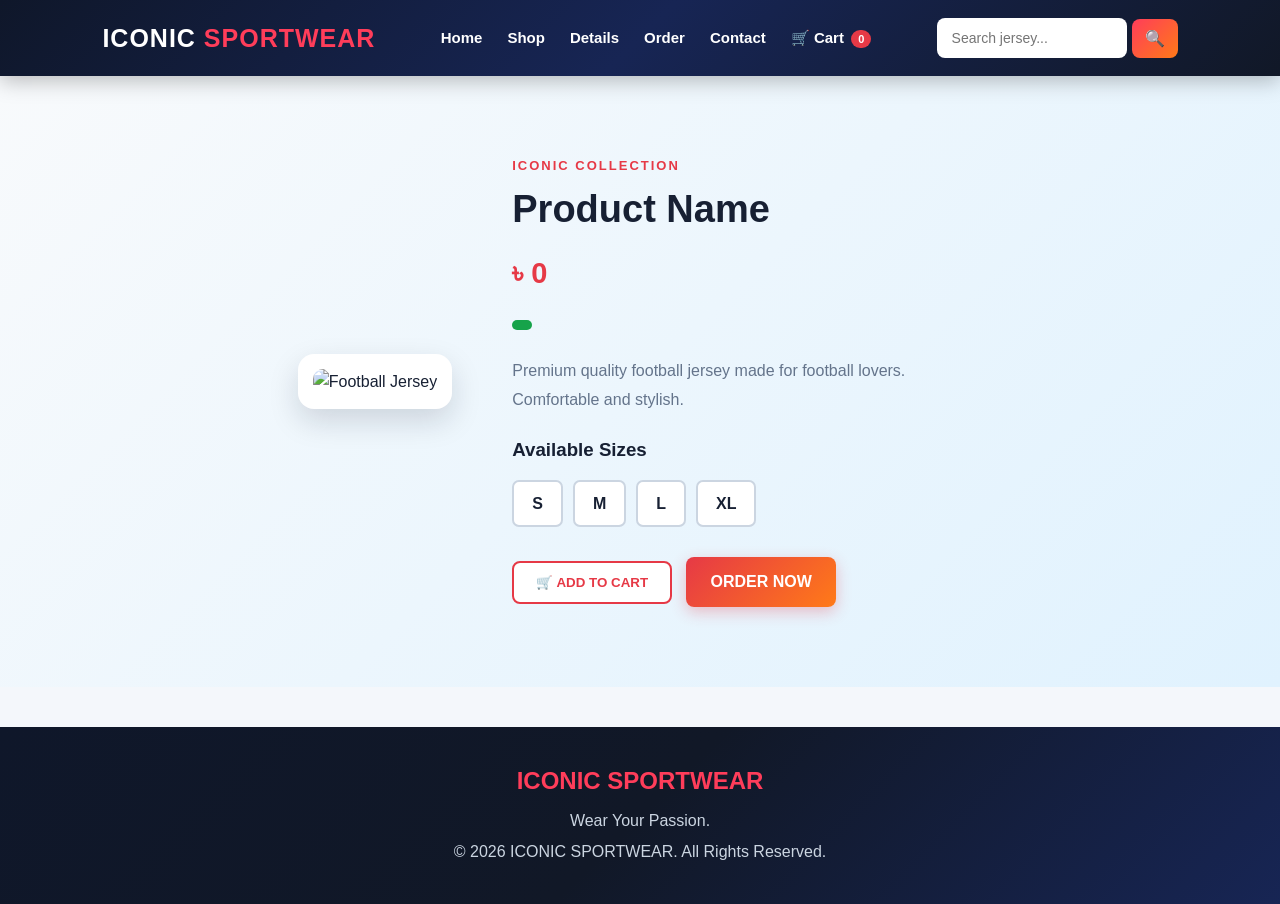
==== details.html @ 767de51f "Add files via upload" ====
<!DOCTYPE html>
<html lang="en">

<head>
    <meta charset="UTF-8">
    <meta name="viewport" content="width=device-width, initial-scale=1.0">

    <title>Product Details - ICONIC SPORTWEAR</title>

    <link rel="stylesheet" href="style.css">
</head>

<body>

    <!-- Navbar -->
    <nav class="navbar">

        <div class="logo">
            ICONIC <span>SPORTWEAR</span>
        </div>

        <ul class="nav-links">
            <li><a href="index.html">Home</a></li>
            <li><a href="shop.html">Shop</a></li>
            <li><a href="details.html">Details</a></li>
            <li><a href="order.html">Order</a></li>
            <li><a href="contact.html">Contact</a></li>
            <li>
    <a href="cart.html">
        🛒 Cart
        <span id="cartCount">0</span>
    </a>
</li>
        </ul>

        <div class="search-box">

    <div class="search-wrapper">

        <input
            type="text"
            id="searchInput"
            placeholder="Search jersey..."
            autocomplete="off"
        >

        <div id="suggestions" class="suggestions"></div>

    </div>

    <button onclick="searchProduct()">🔍</button>

</div>

    </nav>


    <!-- Product Details -->
    <section class="details-section">

        <div class="details-image">

            <img id="productImage"
                 src="images/jersey1.jpg"
                 alt="Football Jersey">

        </div>


        <div class="details-info">

            <p class="small-title">
                ICONIC COLLECTION
            </p>

            <h2 id="productName">
                Product Name
            </h2>

            <p class="details-price" id="productPrice">
                ৳ 0
            </p>
            <p id="productOldPrice" class="old-price"></p>

            <p id="productDiscount" class="discount"></p>
            <p id="productDescription">
                Premium quality football jersey made for
                football lovers. Comfortable and stylish.
            </p>


            <h3>Available Sizes</h3>

            <div class="sizes">
                <span>S</span>
                <span>M</span>
                <span>L</span>
                <span>XL</span>
            </div>
          <button class="cart-btn" id="addToCart">
    🛒 ADD TO CART
</button>

<a href="order.html" class="btn" id="orderButton">
    ORDER NOW
</a>

        

        </div>

    </section>


    <!-- Footer -->
    <footer>

        <h3>ICONIC SPORTWEAR</h3>

        <p>Wear Your Passion.</p>

        <p>
            © 2026 ICONIC SPORTWEAR. All Rights Reserved.
        </p>

    </footer>


    <script src="script.js"></script>

</body>

</html>
---- style.css ----
/* ========================================
   ICONIC SPORTWEAR
   MODERN COLORFUL SPORTS DESIGN
======================================== */

* {
    margin: 0;
    padding: 0;
    box-sizing: border-box;
}

html {
    scroll-behavior: smooth;
}

body {
    font-family: Arial, sans-serif;
    background: #f4f7fb;
    color: #172033;
    line-height: 1.6;
}

a {
    text-decoration: none;
}

img {
    max-width: 100%;
}


/* ========================================
   NAVBAR
======================================== */

.navbar {
    background: linear-gradient(135deg, #0f172a, #172554, #111827);
    padding: 18px 8%;
    display: flex;
    justify-content: space-between;
    align-items: center;
    flex-wrap: wrap;
    gap: 15px;
    box-shadow: 0 5px 20px rgba(0, 0, 0, 0.25);
    position: relative;
    z-index: 100;
}

.logo {
    color: white;
    font-size: 25px;
    font-weight: bold;
    letter-spacing: 1px;
}

.logo span {
    color: #ff3d5a;
}

.nav-links {
    list-style: none;
    display: flex;
    gap: 25px;
    flex-wrap: wrap;
}

.nav-links a {
    color: white;
    font-size: 15px;
    font-weight: bold;
    transition: 0.3s;
}

.nav-links a:hover {
    color: #38bdf8;
}


/* ========================================
   SEARCH BOX
======================================== */

.search-box {
    display: flex;
    align-items: center;
    gap: 5px;
}

.search-wrapper {
    position: relative;
}

.search-box input {
    width: 190px;
    padding: 10px 13px;
    border: 2px solid transparent;
    border-radius: 8px;
    outline: none;
    font-size: 14px;
    transition: 0.3s;
}

.search-box input:focus {
    border-color: #38bdf8;
    box-shadow: 0 0 10px rgba(56, 189, 248, 0.4);
}

.search-box button {
    border: none;
    background: linear-gradient(135deg, #ff3d5a, #ff7a18);
    color: white;
    padding: 10px 13px;
    border-radius: 8px;
    cursor: pointer;
    font-size: 16px;
    transition: 0.3s;
}

.search-box button:hover {
    transform: scale(1.08);
}


/* ========================================
   SEARCH SUGGESTIONS
======================================== */

.suggestions {
    position: absolute;
    top: 47px;
    left: 0;
    width: 240px;
    background: white;
    border-radius: 8px;
    box-shadow: 0 8px 25px rgba(0, 0, 0, 0.2);
    overflow: hidden;
    display: none;
    z-index: 1000;
}

.suggestion-item {
    padding: 12px 15px;
    cursor: pointer;
    color: #172033;
    font-size: 14px;
    border-bottom: 1px solid #e5e7eb;
    transition: 0.2s;
}

.suggestion-item:hover {
    background: #e0f2fe;
    color: #e63946;
}

.suggestion-item:last-child {
    border-bottom: none;
}


/* ========================================
   HERO SECTION
======================================== */

.hero {
    min-height: 540px;

    background:
        linear-gradient(
            90deg,
            rgba(5, 10, 25, 0.95) 15%,
            rgba(15, 23, 42, 0.75) 50%,
            rgba(15, 23, 42, 0.25)
        ),
        url("images/jersey1.jpg");

    background-size: cover;
    background-position: center;

    display: flex;
    align-items: center;

    padding: 70px 8%;

    color: white;
}

.hero-content {
    max-width: 600px;
}

.hero h1 {
    font-size: 55px;
    line-height: 1.1;
    margin-bottom: 20px;
}

.hero h1 span {
    color: #ff3d5a;
}

.hero p {
    font-size: 18px;
    color: #dbeafe;
    margin-bottom: 30px;
}


/* ========================================
   BUTTON
======================================== */

.btn {
    display: inline-block;

    background: linear-gradient(
        135deg,
        #e63946,
        #ff7a18
    );

    color: white;

    padding: 12px 24px;

    border-radius: 8px;

    font-weight: bold;

    transition: 0.3s;

    box-shadow: 0 5px 15px rgba(230, 57, 70, 0.3);
}

.btn:hover {
    transform: translateY(-3px);
    box-shadow: 0 8px 20px rgba(230, 57, 70, 0.45);
}


/* ========================================
   SECTION
======================================== */

.section {
    padding: 70px 8%;
}

.section-title {
    text-align: center;

    font-size: 32px;

    margin-bottom: 40px;

    color: #172033;

    position: relative;
}

.section-title::after {
    content: "";

    display: block;

    width: 65px;
    height: 4px;

    margin: 10px auto 0;

    border-radius: 10px;

    background: linear-gradient(
        90deg,
        #e63946,
        #ff7a18,
        #38bdf8
    );
}


/* ========================================
   PRODUCT CONTAINER
======================================== */

.product-container {
    display: grid;

    grid-template-columns:
        repeat(auto-fit, minmax(230px, 1fr));

    gap: 30px;
}


/* ========================================
   PRODUCT CARD
======================================== */

.product-card {
    position: relative;

    background: white;

    border-radius: 14px;

    padding: 18px;

    text-align: center;

    box-shadow:
        0 8px 25px rgba(15, 23, 42, 0.08);

    border: 1px solid #e5e7eb;

    transition: 0.35s;

    overflow: hidden;
}

.product-card::before {
    content: "";

    position: absolute;

    top: 0;
    left: 0;

    width: 100%;
    height: 4px;

    background: linear-gradient(
        90deg,
        #e63946,
        #ff7a18,
        #38bdf8
    );
}

.product-card:hover {
    transform: translateY(-10px);

    box-shadow:
        0 15px 35px rgba(15, 23, 42, 0.18);
}

.product-card img {
    width: 100%;

    height: 280px;

    object-fit: cover;

    border-radius: 10px;

    margin-bottom: 15px;

    transition: 0.4s;
}

.product-card:hover img {
    transform: scale(1.04);
}

.product-card h3 {
    font-size: 19px;

    margin-bottom: 8px;

    color: #172033;
}

.price {
    color: #e63946;

    font-size: 20px;

    font-weight: bold;

    margin-bottom: 15px;
}


/* ========================================
   HOT SELL BADGE
======================================== */

.hot-sell {
    position: absolute;

    top: 14px;
    right: 14px;

    background: linear-gradient(
        135deg,
        #e63946,
        #ff7a18
    );

    color: white;

    padding: 7px 13px;

    border-radius: 20px;

    font-size: 12px;

    font-weight: bold;

    letter-spacing: 0.5px;

    box-shadow:
        0 5px 12px rgba(0, 0, 0, 0.25);

    z-index: 2;
}


/* ========================================
   SALE BADGE
======================================== */

.sale-badge {
    position: absolute;

    top: 14px;
    left: 14px;

    background: linear-gradient(
        135deg,
        #e63946,
        #c1121f
    );

    color: white;

    padding: 7px 11px;

    border-radius: 6px;

    font-size: 12px;

    font-weight: bold;

    z-index: 2;

    box-shadow:
        0 4px 10px rgba(0, 0, 0, 0.2);
}


/* ========================================
   OLD PRICE
======================================== */

.old-price {
    text-decoration: line-through;

    color: #8b95a5;

    font-size: 16px;

    margin-bottom: 5px;
}

.discount {
    display: inline-block;

    background: #16a34a;

    color: white;

    padding: 5px 10px;

    border-radius: 5px;

    font-size: 13px;

    font-weight: bold;

    margin-bottom: 15px;
}


/* ========================================
   OFFER SECTION
======================================== */

.offer-section {
    margin: 30px 8% 70px;

    padding: 45px;

    border-radius: 18px;

    background:
        linear-gradient(
            135deg,
            #172554,
            #1e3a8a,
            #7f1d1d
        );

    color: white;

    text-align: center;

    box-shadow:
        0 12px 30px rgba(15, 23, 42, 0.2);
}

.offer-section h2 {
    font-size: 35px;

    margin-bottom: 10px;
}

.offer-section p {
    color: #dbeafe;

    margin-bottom: 20px;
}


/* ========================================
   DETAILS PAGE
======================================== */

.details-section {
    display: flex;

    justify-content: center;

    align-items: center;

    gap: 60px;

    padding: 80px 8%;

    background:
        linear-gradient(
            135deg,
            #f8fafc,
            #e0f2fe
        );

    min-height: 600px;

    flex-wrap: wrap;
}

.details-image {
    background: white;

    padding: 15px;

    border-radius: 16px;

    box-shadow:
        0 12px 30px rgba(15, 23, 42, 0.15);
}

.details-image img {
    width: 370px;

    height: 430px;

    object-fit: cover;

    border-radius: 10px;
}

.details-info {
    max-width: 470px;
}

.small-title {
    color: #e63946;

    font-weight: bold;

    letter-spacing: 2px;

    font-size: 13px;

    margin-bottom: 10px;
}

.details-info h2 {
    font-size: 38px;

    line-height: 1.2;

    margin-bottom: 15px;

    color: #172033;
}

.details-info p:not(.small-title) {
    color: #64748b;

    line-height: 1.8;

    margin-bottom: 20px;
}

.details-price {
    color: #e63946 !important;

    font-size: 29px;

    font-weight: bold;
}

.details-info h3 {
    margin-bottom: 15px;
}


/* ========================================
   SIZE BUTTONS
======================================== */

.sizes {
    display: flex;

    gap: 10px;

    margin-bottom: 30px;
}

.sizes span {
    border: 2px solid #cbd5e1;

    background: white;

    padding: 9px 18px;

    border-radius: 7px;

    font-weight: bold;

    cursor: pointer;

    transition: 0.3s;
}

.sizes span:hover {
    background: #172554;

    color: white;

    border-color: #172554;
}


/* ========================================
   ORDER FORM
======================================== */

.form-section {
    max-width: 650px;

    margin: 60px auto;

    padding: 40px;

    background: white;

    border-radius: 15px;

    box-shadow:
        0 10px 30px rgba(15, 23, 42, 0.1);

    border-top: 5px solid #e63946;
}

.form-section h2 {
    text-align: center;

    font-size: 30px;

    margin-bottom: 30px;

    color: #172033;
}

.form-section label,
.contact-form label {
    display: block;

    font-weight: bold;

    margin-bottom: 8px;

    color: #334155;
}

.form-section input,
.form-section select,
.form-section textarea,
.contact-form input,
.contact-form textarea {
    width: 100%;

    padding: 13px;

    margin-bottom: 20px;

    border: 1px solid #cbd5e1;

    border-radius: 7px;

    outline: none;

    font-family: Arial, sans-serif;

    font-size: 15px;

    transition: 0.3s;
}

.form-section input:focus,
.form-section select:focus,
.form-section textarea:focus,
.contact-form input:focus,
.contact-form textarea:focus {
    border-color: #38bdf8;

    box-shadow:
        0 0 8px rgba(56, 189, 248, 0.25);
}

.form-section textarea,
.contact-form textarea {
    resize: vertical;
}

.form-section .btn,
.contact-form .btn {
    border: none;

    cursor: pointer;
}

#orderMessage,
#contactMessage {
    margin-top: 20px;

    color: #16803c;

    font-weight: bold;

    background: #dcfce7;

    padding: 12px;

    border-radius: 6px;
}


/* ========================================
   CONTACT SECTION
======================================== */

.contact-section {
    display: flex;

    justify-content: center;

    gap: 40px;

    padding: 70px 8%;

    flex-wrap: wrap;
}

.contact-info,
.contact-form {
    background: white;

    padding: 40px;

    border-radius: 15px;

    box-shadow:
        0 10px 30px rgba(15, 23, 42, 0.1);

    flex: 1;

    min-width: 280px;

    max-width: 500px;
}

.contact-info {
    background:
        linear-gradient(
            135deg,
            #172554,
            #0f172a
        );

    color: white;
}

.contact-info h2,
.contact-form h2 {
    margin-bottom: 20px;

    font-size: 28px;
}

.contact-info > p {
    color: #dbeafe;

    line-height: 1.8;

    margin-bottom: 25px;
}

.contact-item {
    margin-bottom: 22px;

    padding: 15px;

    border-left: 3px solid #38bdf8;

    background: rgba(255, 255, 255, 0.06);

    border-radius: 5px;
}

.contact-item h3 {
    margin-bottom: 5px;

    color: #38bdf8;
}

.contact-item p {
    color: #e2e8f0;
}


/* ========================================
   FOOTER
======================================== */

footer {
    background:
        linear-gradient(
            135deg,
            #0f172a,
            #111827,
            #172554
        );

    color: white;

    text-align: center;

    padding: 35px 20px;

    margin-top: 40px;
}

footer h3 {
    font-size: 24px;

    margin-bottom: 8px;

    color: #ff3d5a;
}

footer p {
    color: #cbd5e1;

    margin-bottom: 5px;
}


/* ========================================
   MOBILE RESPONSIVE
======================================== */

@media (max-width: 768px) {

    .navbar {
        justify-content: center;

        text-align: center;
    }

    .nav-links {
        justify-content: center;

        gap: 15px;
    }

    .search-box {
        width: 100%;

        justify-content: center;
    }

    .search-box input {
        width: 220px;
    }

    .hero {
        min-height: 480px;

        text-align: center;

        justify-content: center;

        padding: 50px 6%;
    }

    .hero h1 {
        font-size: 40px;
    }

    .hero p {
        font-size: 16px;
    }

    .section {
        padding: 50px 6%;
    }

    .section-title {
        font-size: 28px;
    }

    .details-section {
        padding: 50px 6%;

        gap: 35px;
    }

    .details-image img {
        width: 300px;

        height: 360px;
    }

    .details-info {
        text-align: center;
    }

    .sizes {
        justify-content: center;
    }

    .form-section {
        margin: 40px 6%;

        padding: 30px 22px;
    }

    .contact-section {
        padding: 50px 6%;
    }

    .offer-section {
        margin: 20px 6% 50px;

        padding: 35px 20px;
    }

    .offer-section h2 {
        font-size: 28px;
    }
}


/* ========================================
   SMALL MOBILE
======================================== */

@media (max-width: 480px) {

    .logo {
        font-size: 21px;
    }

    .nav-links {
        gap: 10px;

        font-size: 13px;
    }

    .hero h1 {
        font-size: 34px;
    }

    .product-card img {
        height: 250px;
    }

    .details-info h2 {
        font-size: 30px;
    }

    .details-image img {
        width: 270px;

        height: 330px;
    }
}
/* ========================================
   SHOP BY CATEGORY
======================================== */

.category-section {
    padding: 80px 8%;

    background:
        linear-gradient(
            135deg,
            #f8fafc,
            #e0f2fe,
            #fff1f2
        );

    position: relative;
    overflow: hidden;
}


/* Decorative circles */

.category-section::before {
    content: "";

    position: absolute;

    width: 220px;
    height: 220px;

    background: rgba(56, 189, 248, 0.12);

    border-radius: 50%;

    top: -80px;
    left: -70px;
}

.category-section::after {
    content: "";

    position: absolute;

    width: 250px;
    height: 250px;

    background: rgba(230, 57, 70, 0.10);

    border-radius: 50%;

    bottom: -100px;
    right: -80px;
}


/* Heading */

.category-heading {
    text-align: center;

    max-width: 650px;

    margin: 0 auto 45px;

    position: relative;

    z-index: 2;
}

.category-subtitle {
    color: #e63946;

    font-size: 13px;

    font-weight: bold;

    letter-spacing: 2px;

    margin-bottom: 8px;
}

.category-heading h2 {
    font-size: 38px;

    color: #172033;

    margin-bottom: 10px;

    text-transform: uppercase;
}

.category-heading h2::after {
    content: "";

    display: block;

    width: 70px;
    height: 4px;

    margin: 12px auto 0;

    border-radius: 10px;

    background:
        linear-gradient(
            90deg,
            #e63946,
            #ff7a18,
            #38bdf8
        );
}

.category-heading > p:last-child {
    color: #64748b;

    font-size: 16px;
}


/* Category Container */

.category-container {
    display: grid;

    grid-template-columns:
        repeat(2, 1fr);

    gap: 30px;

    max-width: 1000px;

    margin: auto;

    position: relative;

    z-index: 2;
}


/* Category Card */

.category-card {
    position: relative;

    min-height: 260px;

    padding: 35px;

    border-radius: 18px;

    overflow: hidden;

    color: white;

    display: flex;

    align-items: center;

    transition: 0.4s;

    box-shadow:
        0 12px 30px rgba(15, 23, 42, 0.15);
}

.category-card:hover {
    transform: translateY(-10px);

    box-shadow:
        0 20px 40px rgba(15, 23, 42, 0.22);
}


/* Club Card */

.club-card {
    background:
        linear-gradient(
            135deg,
            #172554,
            #1d4ed8,
            #38bdf8
        );
}


/* Country Card */

.country-card {
    background:
        linear-gradient(
            135deg,
            #7f1d1d,
            #e63946,
            #ff7a18
        );
}


/* Decorative circle inside cards */

.category-card::before {
    content: "";

    position: absolute;

    width: 180px;
    height: 180px;

    border-radius: 50%;

    background: rgba(255, 255, 255, 0.10);

    right: -50px;
    top: -50px;
}

.category-card::after {
    content: "";

    position: absolute;

    width: 100px;
    height: 100px;

    border-radius: 50%;

    background: rgba(255, 255, 255, 0.08);

    right: 70px;
    bottom: -50px;
}


/* Icon */

.category-icon {
    width: 75px;
    height: 75px;

    min-width: 75px;

    border-radius: 20px;

    display: flex;

    justify-content: center;

    align-items: center;

    font-size: 38px;

    background: rgba(255, 255, 255, 0.16);

    border: 1px solid rgba(255, 255, 255, 0.25);

    backdrop-filter: blur(5px);

    margin-right: 25px;

    transition: 0.4s;
}

.category-card:hover .category-icon {
    transform: rotate(-8deg) scale(1.1);

    background: rgba(255, 255, 255, 0.25);
}


/* Content */

.category-content {
    position: relative;

    z-index: 3;
}

.category-content h3 {
    font-size: 27px;

    margin-bottom: 8px;
}

.category-content p {
    color: #e0f2fe;

    margin-bottom: 20px;

    line-height: 1.6;
}


/* Explore Button */

.category-btn {
    display: inline-block;

    color: white;

    font-size: 14px;

    font-weight: bold;

    padding: 9px 16px;

    border-radius: 7px;

    background: rgba(255, 255, 255, 0.16);

    border: 1px solid rgba(255, 255, 255, 0.3);

    transition: 0.3s;
}

.category-btn:hover {
    background: white;

    color: #172554;

    transform: translateX(5px);
}


/* ========================================
   CATEGORY MOBILE
======================================== */

@media (max-width: 768px) {

    .category-section {
        padding: 60px 6%;
    }

    .category-heading h2 {
        font-size: 30px;
    }

    .category-container {
        grid-template-columns: 1fr;
    }

    .category-card {
        min-height: 230px;

        padding: 28px;
    }

}

@media (max-width: 480px) {

    .category-card {
        flex-direction: column;

        text-align: center;

        justify-content: center;
    }

    .category-icon {
        margin-right: 0;

        margin-bottom: 20px;
    }

    .category-content h3 {
        font-size: 24px;
    }

}
/* ========================================
   ORDER - SELECTED JERSEY
======================================== */

.selected-jersey {
    width: 100%;

    padding: 14px 15px;

    margin-bottom: 12px;

    background: linear-gradient(
        135deg,
        #eff6ff,
        #fef2f2
    );

    border: 2px solid #dbeafe;

    border-radius: 8px;

    color: #172033;

    font-weight: bold;

    font-size: 16px;
}

.stock-info {
    display: inline-block;

    margin-bottom: 22px;

    padding: 7px 12px;

    border-radius: 6px;

    background: #dcfce7;

    color: #166534;

    font-size: 14px;
}

.stock-info strong {
    color: #15803d;
}
/* ========================================
   ADD TO CART
======================================== */

.cart-btn {
    display: inline-block;

    padding: 12px 22px;

    margin-right: 10px;

    border: 2px solid #e63946;

    border-radius: 8px;

    background: white;

    color: #e63946;

    font-weight: bold;

    cursor: pointer;

    transition: 0.3s;
}

.cart-btn:hover {
    background: #e63946;

    color: white;

    transform: translateY(-3px);
}


/* ========================================
   CART PAGE
======================================== */

.cart-section {
    min-height: 550px;

    padding: 70px 8%;

    background:
        linear-gradient(
            135deg,
            #f8fafc,
            #e0f2fe
        );
}

.cart-section > h2 {
    text-align: center;

    font-size: 35px;

    margin-bottom: 40px;
}

.cart-item {
    display: flex;

    align-items: center;

    gap: 20px;

    background: white;

    padding: 20px;

    margin-bottom: 15px;

    border-radius: 12px;

    box-shadow:
        0 5px 18px rgba(0, 0, 0, 0.08);
}

.cart-item img {
    width: 90px;

    height: 100px;

    object-fit: cover;

    border-radius: 8px;
}

.cart-item-info {
    flex: 1;
}

.cart-item-info h3 {
    margin-bottom: 5px;
}

.cart-item-info p {
    color: #e63946;

    font-weight: bold;
}

.cart-quantity {
    display: flex;

    align-items: center;

    gap: 10px;
}

.cart-quantity button {
    border: none;

    background: #172554;

    color: white;

    width: 30px;

    height: 30px;

    border-radius: 5px;

    cursor: pointer;
}

.remove-cart {
    border: none;

    background: #fee2e2;

    color: #dc2626;

    padding: 8px 12px;

    border-radius: 6px;

    cursor: pointer;

    font-weight: bold;
}

.cart-total {
    background: white;

    padding: 25px;

    margin-top: 30px;

    border-radius: 12px;

    text-align: right;

    box-shadow:
        0 5px 18px rgba(0, 0, 0, 0.08);
}

.cart-total h3 {
    font-size: 24px;

    margin-bottom: 20px;
}

#cartTotal {
    color: #e63946;
}


/* Cart Count */

#cartCount {
    background: #e63946;

    color: white;

    font-size: 11px;

    padding: 3px 7px;

    border-radius: 20px;

    margin-left: 3px;
}


/* Empty Cart */

.empty-cart {
    text-align: center;

    padding: 60px 20px;

    color: #64748b;

    font-size: 18px;
}


/* Mobile */

@media (max-width: 600px) {

    .cart-item {
        flex-wrap: wrap;
    }

    .cart-item img {
        width: 75px;

        height: 85px;
    }

    .cart-total {
        text-align: center;
    }

    .cart-btn {
        margin-bottom: 10px;
    }

}
/* ========================================
   PROFESSIONAL CATEGORY SECTION
======================================== */

.category-section {
    padding: 90px 8%;

    background:
        linear-gradient(
            135deg,
            #f8fafc 0%,
            #eef6ff 50%,
            #fff5f5 100%
        );

    position: relative;

    overflow: hidden;
}


/* Decorative background */

.category-section::before {
    content: "";

    position: absolute;

    width: 300px;
    height: 300px;

    border-radius: 50%;

    background: rgba(56, 189, 248, 0.10);

    top: -140px;
    left: -100px;
}

.category-section::after {
    content: "";

    position: absolute;

    width: 300px;
    height: 300px;

    border-radius: 50%;

    background: rgba(230, 57, 70, 0.08);

    bottom: -150px;
    right: -100px;
}


/* Heading */

.category-heading {
    text-align: center;

    max-width: 700px;

    margin: 0 auto 50px;

    position: relative;

    z-index: 2;
}

.category-subtitle {
    color: #e63946 !important;

    font-size: 13px !important;

    font-weight: bold;

    letter-spacing: 3px;

    margin-bottom: 8px !important;
}

.category-heading h2 {
    font-size: 40px;

    color: #172033;

    text-transform: uppercase;

    margin-bottom: 12px;
}

.category-heading h2::after {
    content: "";

    display: block;

    width: 70px;
    height: 4px;

    margin: 12px auto 0;

    border-radius: 10px;

    background:
        linear-gradient(
            90deg,
            #e63946,
            #ff7a18,
            #38bdf8
        );
}

.category-heading > p:last-child {
    color: #64748b !important;

    font-size: 16px;

    margin: 0;
}


/* Cards container */

.category-container {
    display: grid;

    grid-template-columns:
        repeat(2, minmax(0, 1fr));

    gap: 30px;

    max-width: 1050px;

    margin: auto;

    position: relative;

    z-index: 2;
}


/* Main card */

.category-card {
    position: relative;

    min-height: 280px;

    padding: 40px;

    border-radius: 20px;

    overflow: hidden;

    display: flex;

    align-items: center;

    color: white !important;

    box-shadow:
        0 15px 35px rgba(15, 23, 42, 0.16);

    transition:
        transform 0.35s ease,
        box-shadow 0.35s ease;
}

.category-card:hover {
    transform: translateY(-10px);

    box-shadow:
        0 22px 45px rgba(15, 23, 42, 0.25);
}


/* Club */

.club-card {
    background:
        linear-gradient(
            135deg,
            #0f172a,
            #172554,
            #2563eb
        ) !important;
}


/* Country */

.country-card {
    background:
        linear-gradient(
            135deg,
            #450a0a,
            #b91c1c,
            #f97316
        ) !important;
}


/* Decorative card circle */

.category-card::before {
    content: "";

    position: absolute;

    width: 230px;
    height: 230px;

    border-radius: 50%;

    right: -80px;
    top: -100px;

    background:
        rgba(255, 255, 255, 0.09);
}

.category-card::after {
    content: "";

    position: absolute;

    width: 120px;
    height: 120px;

    border-radius: 50%;

    right: 80px;
    bottom: -70px;

    background:
        rgba(255, 255, 255, 0.07);
}


/* Icon */

.category-icon {
    width: 82px;
    height: 82px;

    min-width: 82px;

    border-radius: 22px;

    display: flex;

    justify-content: center;

    align-items: center;

    font-size: 40px;

    background:
        rgba(255, 255, 255, 0.14);

    border:
        1px solid rgba(255, 255, 255, 0.25);

    box-shadow:
        0 8px 20px rgba(0, 0, 0, 0.15);

    margin-right: 28px;

    position: relative;

    z-index: 3;

    transition: 0.35s;
}

.category-card:hover .category-icon {
    transform:
        rotate(-8deg)
        scale(1.08);

    background:
        rgba(255, 255, 255, 0.23);
}


/* Content */

.category-content {
    position: relative;

    z-index: 3;
}

.category-label {
    display: inline-block;

    color: #bae6fd;

    font-size: 11px;

    font-weight: bold;

    letter-spacing: 2px;

    margin-bottom: 7px;
}

.country-card .category-label {
    color: #fed7aa;
}

.category-content h3 {
    color: white !important;

    font-size: 30px;

    margin-bottom: 8px;
}

.category-content p {
    color: #e2e8f0 !important;

    font-size: 15px;

    line-height: 1.6;

    margin-bottom: 22px;
}


/* Button */

.category-btn {
    display: inline-flex;

    align-items: center;

    gap: 10px;

    padding: 10px 17px;

    border-radius: 8px;

    background: white;

    color: #172033 !important;

    font-size: 13px;

    font-weight: bold;

    transition: 0.3s;
}

.category-btn span {
    font-size: 18px;

    transition: 0.3s;
}

.category-btn:hover {
    background: #38bdf8;

    color: white !important;
}

.country-card .category-btn:hover {
    background: #ffedd5;

    color: #9a3412 !important;
}

.category-btn:hover span {
    transform: translateX(5px);
}


/* ========================================
   MOBILE
======================================== */

@media (max-width: 768px) {

    .category-section {
        padding: 65px 6%;
    }

    .category-heading h2 {
        font-size: 31px;
    }

    .category-container {
        grid-template-columns: 1fr;
    }

    .category-card {
        min-height: 250px;

        padding: 30px;
    }

}


@media (max-width: 480px) {

    .category-card {
        flex-direction: column;

        text-align: center;
    }

    .category-icon {
        margin-right: 0;

        margin-bottom: 20px;
    }

    .category-content h3 {
        font-size: 26px;
    }

}
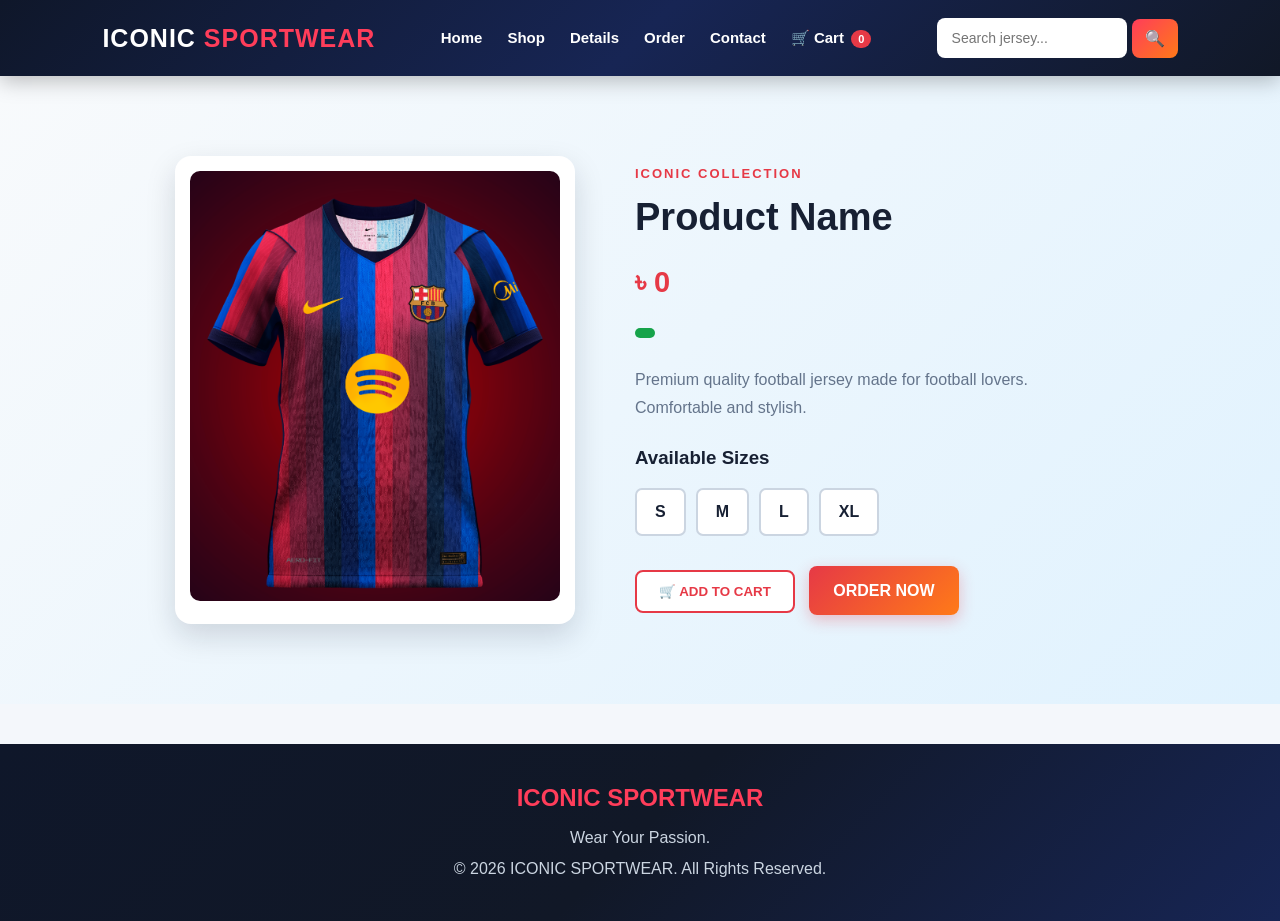
==== commit f10ab54b: "Update details.html" ====
--- a/details.html
+++ b/details.html
@@ -61,7 +61,7 @@
         <div class="details-image">
 
             <img id="productImage"
-                 src="images/jersey1.jpg"
+                 src="jersey1.jpg"
                  alt="Football Jersey">
 
         </div>
@@ -130,4 +130,4 @@
 
 </body>
 
-</html>+</html>
